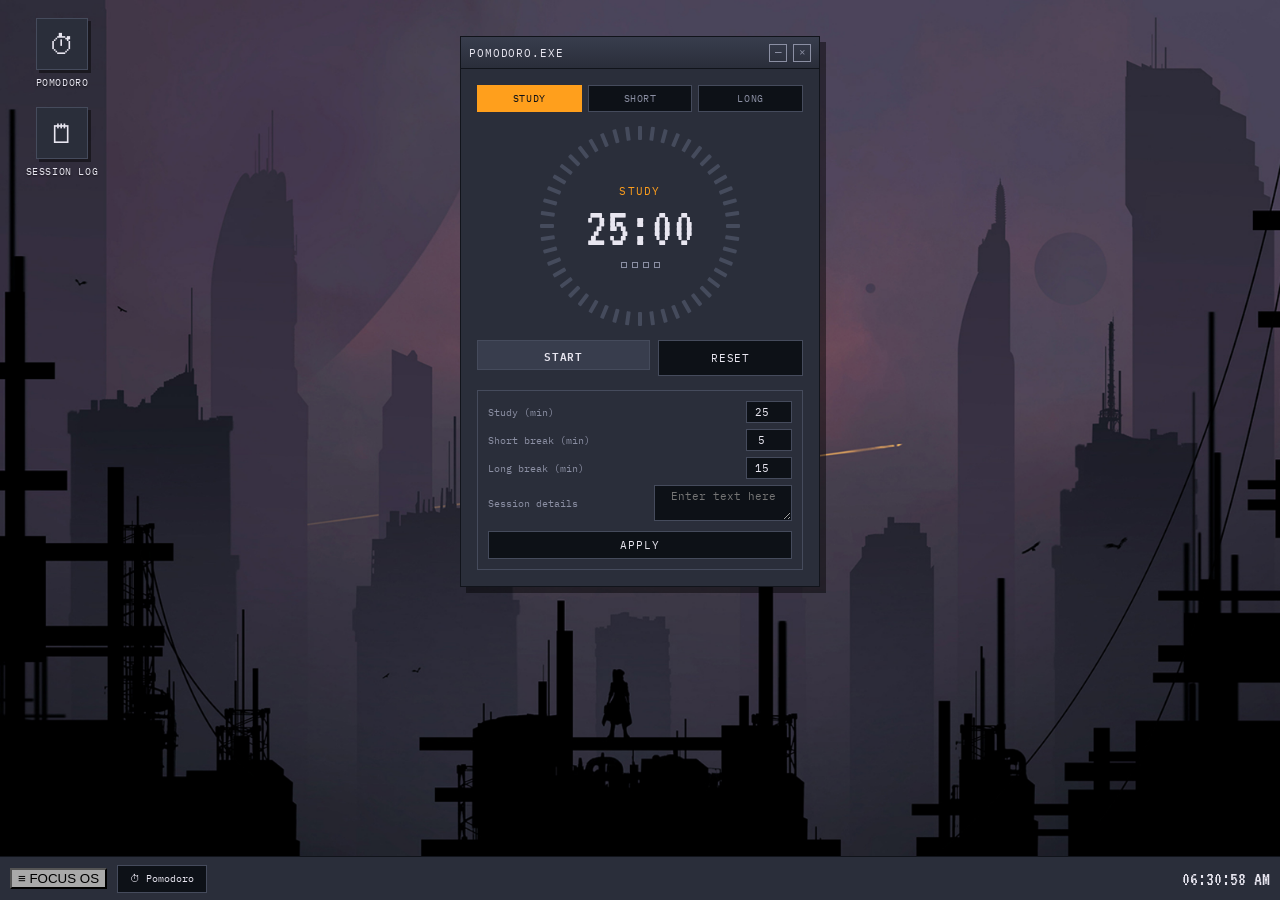
==== index2.html @ 554d59cd "FocusOS basic apps and layout" ====
<!DOCTYPE html>
<head>
  <meta charset="UTF-8">
  <meta name="viewport" content="width=device-width, initial-scale=1.0">
  <title>FocusOS</title>
  <link rel="preconnect" href="https://fonts.googleapis.com">
  <link href="https://fonts.googleapis.com/css2?family=VT323&family=IBM+Plex+Mono:wght@400;500;600&display=swap" rel="stylesheet">
  <link rel="stylesheet" type="text/css" href="style2.css">
</head>
<body>

  <div id="desktop">
    <div class="icons">
      <div class="icon" ondblclick="openWindow('pomodoro')">
        <div class="glyph">⏱</div>
        <div class="label">POMODORO</div>
      </div>
      <div class="icon" ondblclick="openWindow('log')">
        <div class="glyph">🗒</div>
        <div class="label">SESSION LOG</div>
      </div>
    </div>

    <!-- Pomodoro window -->
    <div class="window" id="win-pomodoro" style="left:calc(50% - 180px); top:36px;">
      <div class="titlebar" data-handle>
        <span class="name">POMODORO.EXE</span>
        <div class="winbtns">
          <button class="winbtn" onclick="minimizeWindow('pomodoro')">—</button>
          <button class="winbtn" onclick="closeWindow('pomodoro')">×</button>
        </div>
      </div>
      <div class="content">
        <div class="mode-tabs">
          <button class="mode-tab" data-mode="focus" onclick="switchMode('focus')">STUDY</button>
          <button class="mode-tab" data-mode="short" onclick="switchMode('short')">SHORT</button>
          <button class="mode-tab" data-mode="long" onclick="switchMode('long')">LONG</button>
        </div>

        <div class="ring" id="ring">
          <div class="ring-center">
            <div class="mode-label" id="mode-label">STUDY</div>
            <div class="timer-display" id="timer-display">25:00</div>
            <div class="pips" id="pips"></div>
          </div>
        </div>

        <div class="controls">
          <button class="btn primary" id="start-btn" onclick="toggleTimer()">START</button>
          <button class="btn danger" onclick="resetTimer()">RESET</button>
        </div>

        <div class="settings">
          <div class="row"><span>Study (min)</span><input id="set-focus" type="number" value="25" min="1"></div>
          <div class="row"><span>Short break (min)</span><input id="set-short" type="number" value="5" min="1"></div>
          <div class="row"><span>Long break (min)</span><input id="set-long" type="number" value="15" min="1"></div>
          <div class="row"><span>Session details</span><textarea id="session-details" type="text" placeholder="Enter text here" min="1"></textarea></div>
          <button class="btn apply" onclick="applySettings()">APPLY</button>
        </div>
      </div>
    </div>

    <!-- Session Log window -->
    <div class="window" id="win-log" style="left:calc(50% - 180px + 60px); top:120px; display:none;">
      <div class="titlebar" data-handle>
        <span class="name">SESSION_LOG.TXT</span>
        <div class="winbtns">
          <button class="winbtn" onclick="minimizeWindow('log')">—</button>
          <button class="winbtn" onclick="closeWindow('log')">×</button>
        </div>
      </div>
      <div class="content">
        <div class="log-header">TODAY'S SESSIONS</div>
        <div id="log-list"></div>
      </div>
    </div>
  </div>

  <div id="taskbar">
    <button id="start-btn-main" onclick="toggleStartMenu()">≡ FOCUS OS</button>
    <div id="start-menu">
      <div class="menu-item" onclick="openWindow('pomodoro'); toggleStartMenu()">⏱ Pomodoro</div>
      <div class="menu-item" onclick="openWindow('log'); toggleStartMenu()">🗒 Session Log</div>
    </div>
    <div id="taskbar-items"></div>
    <div id="clock">00:00:00</div>
  </div>

  <script src="script2.js"></script>
</body>
</html>
---- style2.css ----
:root {
    --bg: #0D1117;
    --panel: #2A2E3A;
    --panel-light: #383D4D;
    --text: #E8E6F0;
    --muted: #8B8FA3;
    --track: #454B5C;
    --focus: #FF9F1C;
    --short: #7C5CFF;
    --long: #3DDC97;
    --danger: #FF5470;
}

* {
    box-sizing: border-box;
}

html,
body {
    margin: 0;
    padding: 0;
    width: 100%;
    height: 100%;
    background: var(--bg);
    color: var(--text);
    font-family: 'IBM Plex Mono', monospace;
    overflow: hidden;
    -webkit-font-smoothing: antialiased;
}

#desktop {
    position: relative;
    width: 100%;
    height: calc(100% - 44px);
    overflow: hidden;
    background-image: url(./city.jpg);
    background-size: cover;
    background-position: center;
    /*background:
        repeating-linear-gradient(0deg, rgba(255, 255, 255, 0.025) 0px, rgba(255, 255, 255, 0.025) 1px, transparent 1px, transparent 3px),
        radial-gradient(circle at 20% 10%, rgba(124, 92, 255, 0.08), transparent 40%),
        radial-gradient(circle at 80% 85%, rgba(255, 159, 28, 0.06), transparent 40%),
        var(--bg);*/
}

/* ---------- Desktop icons ---------- */
.icons {
    position: absolute;
    top: 18px;
    left: 18px;
    display: flex;
    flex-direction: column;
    gap: 18px;
}

.icon {
    width: 88px;
    text-align: center;
    cursor: pointer;
    user-select: none;
}

.icon .glyph {
    width: 52px;
    height: 52px;
    margin: 0 auto 6px;
    display: flex;
    align-items: center;
    justify-content: center;
    font-size: 26px;
    background: var(--panel);
    border: 1px solid var(--track);
    box-shadow: 3px 3px 0 rgba(0, 0, 0, 0.45);
}

.icon:hover .glyph {
    border-color: var(--muted);
}

.icon:active .glyph {
    transform: translate(1px, 1px);
    box-shadow: 2px 2px 0 rgba(0, 0, 0, 0.45);
}

.icon .label {
    font-size: 10px;
    letter-spacing: 0.06em;
    color: var(--text);
    text-shadow: 0 1px 2px rgba(0, 0, 0, 0.6);
}

/* ---------- Windows ---------- */
.window {
    position: absolute;
    display: flex;
    flex-direction: column;
    width: 360px;
    background: var(--panel);
    border: 1px solid #11141b;
    box-shadow: 6px 6px 0 rgba(0, 0, 0, 0.45);
}

.titlebar {
    height: 32px;
    flex: none;
    display: flex;
    align-items: center;
    justify-content: space-between;
    padding: 0 8px;
    cursor: move;
    background: linear-gradient(to bottom, var(--panel-light), var(--panel));
    border-bottom: 1px solid #11141b;
}

.titlebar .name {
    font-size: 11px;
    letter-spacing: 0.08em;
    color: var(--text);
}

.winbtns {
    display: flex;
    gap: 6px;
}

.winbtn {
    width: 18px;
    height: 18px;
    border: 1px solid var(--muted);
    background: transparent;
    color: var(--muted);
    font-size: 11px;
    line-height: 1;
    cursor: pointer;
    display: flex;
    align-items: center;
    justify-content: center;
    font-family: inherit;
}

.winbtn:hover {
    border-color: var(--text);
    color: var(--text);
}

.content {
    padding: 16px;
}

/* ---------- Pomodoro app ---------- */
.mode-tabs {
    display: flex;
    gap: 6px;
    margin-bottom: 14px;
}

.mode-tab {
    flex: 1;
    padding: 6px 0;
    font-size: 10px;
    letter-spacing: 0.06em;
    background: var(--bg);
    border: 1px solid var(--track);
    color: var(--muted);
    cursor: pointer;
    font-family: inherit;
}

.mode-tab.active {
    color: #0D1117;
    border-color: transparent;
}

#ring.mode-focus .mode-tab.active {
    background: var(--focus);
}

.mode-tabs .mode-tab[data-mode="focus"].active {
    background: var(--focus);
    color: #0D1117;
}

.mode-tabs .mode-tab[data-mode="short"].active {
    background: var(--short);
    color: #0D1117;
}

.mode-tabs .mode-tab[data-mode="long"].active {
    background: var(--long);
    color: #0D1117;
}

.ring {
    position: relative;
    width: 200px;
    height: 200px;
    margin: 0 auto 14px;
}

.tick {
    position: absolute;
    left: 50%;
    top: 50%;
    width: 4px;
    height: 14px;
    margin-left: -2px;
    margin-top: -100px;
    transform-origin: 50% 100px;
    background: var(--track);
    border-radius: 1px;
}

.ring.mode-focus .tick.lit {
    background: var(--focus);
    box-shadow: 0 0 6px var(--focus);
}

.ring.mode-short .tick.lit {
    background: var(--short);
    box-shadow: 0 0 6px var(--short);
}

.ring.mode-long .tick.lit {
    background: var(--long);
    box-shadow: 0 0 6px var(--long);
}

.ring-center {
    position: absolute;
    inset: 0;
    display: flex;
    flex-direction: column;
    align-items: center;
    justify-content: center;
    gap: 2px;
}

.mode-label {
    font-size: 11px;
    letter-spacing: 0.12em;
    color: var(--muted);
}

.ring.mode-focus .mode-label {
    color: var(--focus);
}

.ring.mode-short .mode-label {
    color: var(--short);
}

.ring.mode-long .mode-label {
    color: var(--long);
}

.timer-display {
    font-family: 'VT323', monospace;
    font-size: 56px;
    line-height: 1;
    color: var(--text);
}

.pips {
    display: flex;
    gap: 5px;
    margin-top: 4px;
}

.pip {
    width: 6px;
    height: 6px;
    border: 1px solid var(--muted);
    background: transparent;
}

.pip.filled {
    background: var(--focus);
    border-color: var(--focus);
}

.controls {
    display: flex;
    gap: 8px;
    margin-bottom: 14px;
}

.btn {
    flex: 1;
    padding: 10px 0;
    font-size: 11px;
    letter-spacing: 0.08em;
    font-family: inherit;
    background: var(--bg);
    border: 1px solid var(--track);
    color: var(--text);
    cursor: pointer;
}

.btn:hover {
    border-color: var(--muted);
}

.btn.primary {
    background: var(--focus);
    color: #0D1117;
    border-color: var(--focus);
    font-weight: 600;
}

.btn.danger:hover {
    border-color: var(--danger);
    color: var(--danger);
}

.settings {
    border: 1px solid var(--track);
    padding: 10px;
    font-size: 10px;
    color: var(--muted);
}

.settings .row {
    display: flex;
    align-items: center;
    justify-content: space-between;
    margin-bottom: 6px;
}

.settings input {
    width: 46px;
    background: var(--bg);
    border: 1px solid var(--track);
    color: var(--text);
    font-family: inherit;
    font-size: 11px;
    padding: 3px 4px;
    text-align: center;
}

.settings textarea {
    width: 46px;
    background: var(--bg);
    border: 1px solid var(--track);
    color: var(--text);
    font-family: inherit;
    font-size: 11px;
    padding: 3px 4px;
    text-align: center;
    margin-left: 1rem;
}

#session-details {
    width: 138px;
    word-break: break-all;
}

.settings .apply {
    width: 100%;
    margin-top: 4px;
    padding: 6px 0;
}

/* ---------- Log app ---------- */
.log-header {
    font-size: 10px;
    letter-spacing: 0.08em;
    color: var(--muted);
    margin-bottom: 10px;
}

#log-list {
    display: flex;
    flex-direction: column;
    gap: 6px;
    max-height: 220px;
    overflow-y: auto;
}

.log-row {
    display: flex;
    justify-content: space-between;
    font-size: 11px;
    border-bottom: 1px solid var(--track);
    padding-bottom: 5px;
}

.log-type.lt-focus {
    color: var(--focus);
}

.log-type.lt-break {
    color: var(--short);
}

.log-time {
    color: var(--muted);
}

.log-empty {
    font-size: 11px;
    color: var(--muted);
}

/* ---------- Taskbar ---------- */
#taskbar {
    height: 44px;
    flex: none;
    display: flex;
    align-items: center;
    gap: 10px;
    padding: 0 10px;
    background: var(--panel);
    border-top: 1px solid #11141b;
}

#start-btn {
    height: 30px;
    padding: 0 14px;
    background: var(--panel-light);
    border: 1px solid var(--track);
    color: var(--text);
    font-family: inherit;
    font-size: 11px;
    letter-spacing: 0.06em;
    cursor: pointer;
}

#start-btn:hover {
    border-color: var(--muted);
}

#taskbar-items {
    display: flex;
    gap: 6px;
    flex: 1;
}

.taskpill {
    height: 28px;
    padding: 0 12px;
    background: var(--bg);
    border: 1px solid var(--track);
    color: var(--text);
    font-family: inherit;
    font-size: 10px;
    cursor: pointer;
}

.taskpill:hover {
    border-color: var(--muted);
}

#clock {
    font-family: 'VT323', monospace;
    font-size: 20px;
    color: var(--text);
    min-width: 90px;
    text-align: right;
}

#start-menu {
    position: absolute;
    bottom: 50px;
    left: 8px;
    width: 170px;
    background: var(--panel);
    border: 1px solid var(--track);
    box-shadow: 5px 5px 0 rgba(0, 0, 0, 0.45);
    display: none;
    flex-direction: column;
}

#start-menu.open {
    display: flex;
}

.menu-item {
    padding: 10px 12px;
    font-size: 11px;
    letter-spacing: 0.04em;
    cursor: pointer;
    color: var(--text);
    border-bottom: 1px solid var(--track);
}

.menu-item:last-child {
    border-bottom: none;
}

.menu-item:hover {
    background: var(--panel-light);
}

#start-btn-main {
    background-color: darkgrey;
}
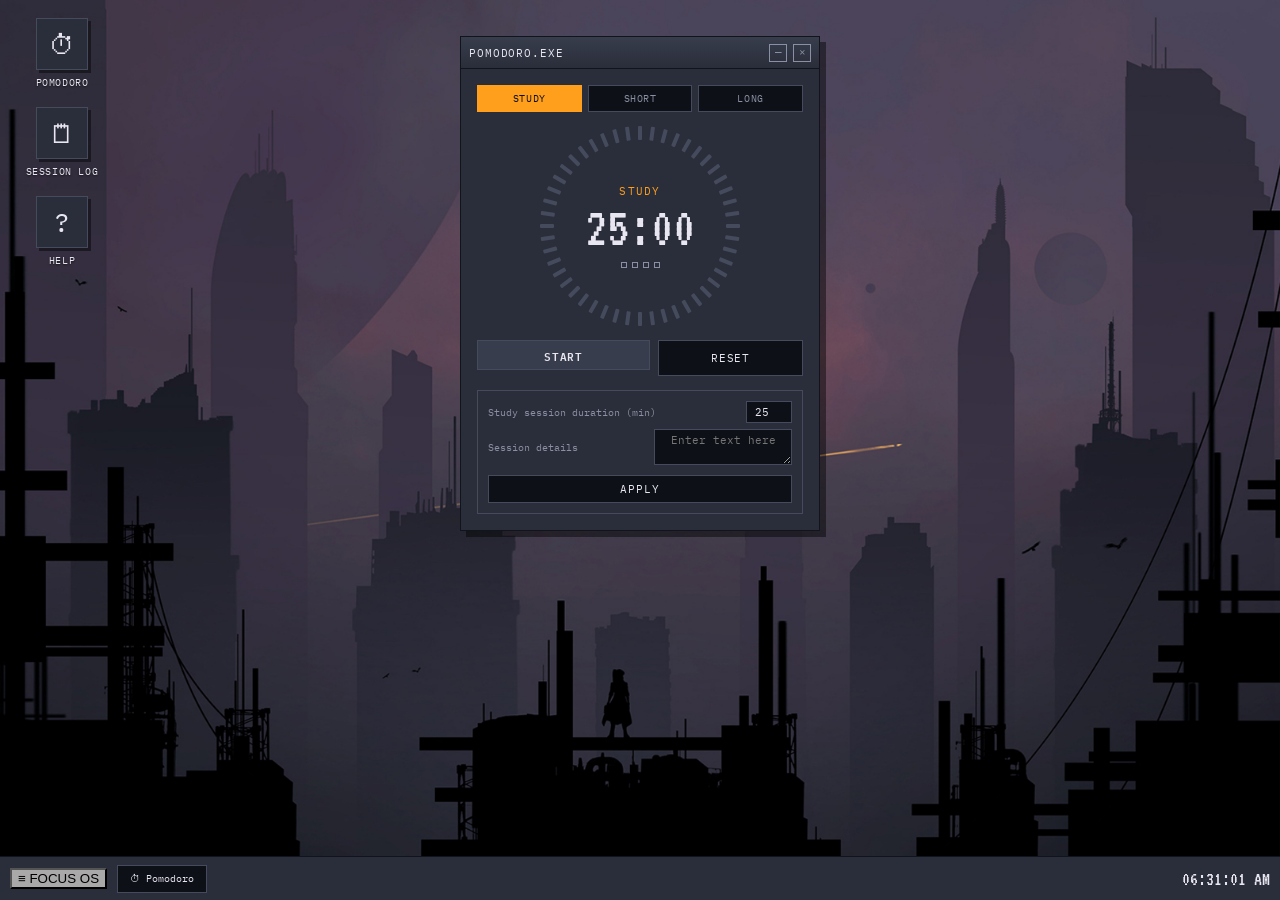
==== commit fb431b4e: "Basic functionality and help app" ====
--- a/index2.html
+++ b/index2.html
@@ -18,6 +18,10 @@
       <div class="icon" ondblclick="openWindow('log')">
         <div class="glyph">🗒</div>
         <div class="label">SESSION LOG</div>
+      </div>
+      <div class="icon" ondblclick="openWindow('help')">
+        <div class="glyph">?</div>
+        <div class="label">HELP</div>
       </div>
     </div>
 
@@ -51,9 +55,9 @@
         </div>
 
         <div class="settings">
-          <div class="row"><span>Study (min)</span><input id="set-focus" type="number" value="25" min="1"></div>
-          <div class="row"><span>Short break (min)</span><input id="set-short" type="number" value="5" min="1"></div>
-          <div class="row"><span>Long break (min)</span><input id="set-long" type="number" value="15" min="1"></div>
+          <div class="row" id="study"><span>Study session duration (min)</span><input id="set-focus" type="number" value="25" min="1"></div>
+          <div class="row" id="short"><span>Short break duration (min)</span><input id="set-short" type="number" value="5" min="1"></div>
+          <div class="row" id="long"><span>Long break duration (min)</span><input id="set-long" type="number" value="15" min="1"></div>
           <div class="row"><span>Session details</span><textarea id="session-details" type="text" placeholder="Enter text here" min="1"></textarea></div>
           <button class="btn apply" onclick="applySettings()">APPLY</button>
         </div>
@@ -74,6 +78,38 @@
         <div id="log-list"></div>
       </div>
     </div>
+
+    <div class="window" id="win-help" style="left:calc(50% - 180px + 60px); top:120px; display:none;">
+      <div class="titlebar" data-handle>
+        <span class="name">HELP_CENTER.TXT</span>
+        <div class="winbtns">
+          <button class="winbtn" onclick="minimizeWindow('help')">—</button>
+          <button class="winbtn" onclick="closeWindow('help')">×</button>
+        </div>
+      </div>
+      <div class="content">
+        <div class="log-header" style="font-size: 12.5px;">Frequently Asked Questions (FAQ)</div>
+        <div class="log-header">
+          <b>-What is Pomodoro?</b>
+          <br>
+          <p>The pomodoro technique is a popular time management method that enhances productivity and prevents burnout by separating work into timed intervals with short breaks in between.</p>
+          <p>It was invented in the late 1980s by a procrastination-prone Italian university student named Francesco Cirillo.</p>
+          <p>Fun fact: The technique's name can be attributed to Cirillo's tomato-shaped kitchen timer, with Pomodoro being the Italian word for tomato.</p>
+        </div>
+        <div class="log-header">
+          <b>-How can I use the Pomodoro technique?</b>
+          <br>
+          <p style="margin-bottom: 0rem;">The structure of the Pomodoro technique is as follows:</p>
+          <ol>
+            <li>Choose a simple task or part of a larger one to focus on.</li>
+            <li><b>Study Session</b> (25 minutes)</li>
+            <li><b>Short Break</b> (5 minutes)</li>
+            <li>Repeat previous two steps three more times</li>
+            <li>After completing four "Pomodoros" (Study Sessions), take a <b>Long Break</b> (15 minutes)</li>
+          </ol>
+        </div>
+      </div>
+    </div>
   </div>
 
   <div id="taskbar">
--- a/style2.css
+++ b/style2.css
@@ -378,7 +378,7 @@
 
 .log-row {
     display: flex;
-    justify-content: space-between;
+    justify-content: space-evenly;
     font-size: 11px;
     border-bottom: 1px solid var(--track);
     padding-bottom: 5px;
@@ -493,4 +493,8 @@
 
 #start-btn-main {
     background-color: darkgrey;
+}
+
+li {
+    margin: 0rem;
 }
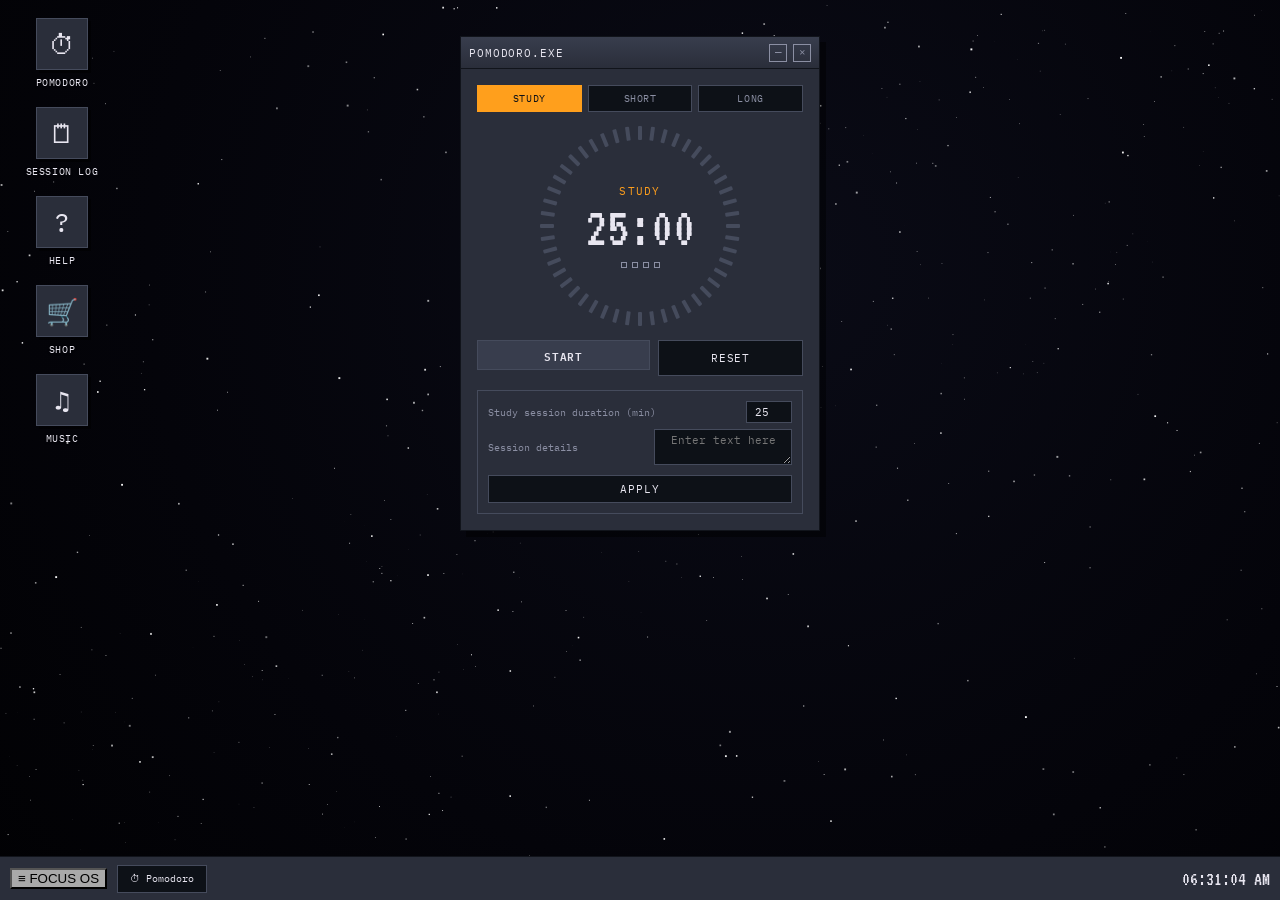
==== commit 70d3d100: "Dynamic space background" ====
--- a/index2.html
+++ b/index2.html
@@ -1,4 +1,5 @@
 <!DOCTYPE html>
+<html lang="en">
 <head>
   <meta charset="UTF-8">
   <meta name="viewport" content="width=device-width, initial-scale=1.0">
@@ -6,8 +7,28 @@
   <link rel="preconnect" href="https://fonts.googleapis.com">
   <link href="https://fonts.googleapis.com/css2?family=VT323&family=IBM+Plex+Mono:wght@400;500;600&display=swap" rel="stylesheet">
   <link rel="stylesheet" type="text/css" href="style2.css">
+
+  <style>
+    /* NUCLEAR OVERRIDE: Forces all container layers to become transparent glass */
+    html, body, #desktop {
+      background: transparent !important;
+      background-image: none !important;
+    }
+
+    #space-bg {
+      position: fixed;
+      top: 0;
+      left: 0;
+      width: 100vw;
+      height: 100vh;
+      z-index: -100;
+      pointer-events: none; 
+    }
+  </style>
 </head>
 <body>
+
+  <canvas id="space-bg"></canvas>
 
   <div id="desktop">
     <div class="icons">
@@ -23,9 +44,16 @@
         <div class="glyph">?</div>
         <div class="label">HELP</div>
       </div>
-    </div>
-
-    <!-- Pomodoro window -->
+      <div class="icon" ondblclick="openWindow('help')">
+        <div class="glyph">🛒</div>
+        <div class="label">SHOP</div>
+      </div>
+      <div class="icon" ondblclick="openWindow('music')">
+        <div class="glyph">♫</div>
+        <div class="label">MUSIC</div>
+      </div>
+    </div>
+
     <div class="window" id="win-pomodoro" style="left:calc(50% - 180px); top:36px;">
       <div class="titlebar" data-handle>
         <span class="name">POMODORO.EXE</span>
@@ -64,7 +92,6 @@
       </div>
     </div>
 
-    <!-- Session Log window -->
     <div class="window" id="win-log" style="left:calc(50% - 180px + 60px); top:120px; display:none;">
       <div class="titlebar" data-handle>
         <span class="name">SESSION_LOG.TXT</span>
@@ -110,6 +137,20 @@
         </div>
       </div>
     </div>
+
+    <div class="window" id="win-music" style="left:calc(50% - 180px + 60px); top:120px; display:none;">
+      <div class="titlebar" data-handle>
+        <span class="name">MUSIC</span>
+        <div class="winbtns">
+          <button class="winbtn" onclick="minimizeWindow('log')">—</button>
+          <button class="winbtn" onclick="closeWindow('log')">×</button>
+        </div>
+      </div>
+      <div class="content">
+        <div class="log-header">TODAY'S SESSIONS</div>
+        <div id="log-list"></div>
+      </div>
+    </div>
   </div>
 
   <div id="taskbar">
@@ -123,5 +164,134 @@
   </div>
 
   <script src="script2.js"></script>
+
+  <script>
+    (() => {
+        const canvas = document.getElementById('space-bg');
+        const ctx = canvas.getContext('2d');
+        let stars = [];
+        const shootingStars = [];
+
+        function resize() {
+            canvas.width = window.innerWidth;
+            canvas.height = window.innerHeight;
+            initStars();
+        }
+
+        function initStars() {
+            stars = [];
+            const baseStarCount = Math.floor((canvas.width * canvas.height) / 3500);
+
+            // 1. High-Luminosity Ambient Stars 
+            for (let i = 0; i < baseStarCount; i++) {
+                stars.push({
+                    x: Math.random() * canvas.width,
+                    y: Math.random() * canvas.height,
+                    size: (Math.random() * 1.35) + 0.6, // Fattened sub-pixels
+                    alpha: (Math.random() * 0.5) + 0.5, // Brightness floor sits at 50%
+                    alphaChange: (Math.random() * 0.018) - 0.009
+                });
+            }
+
+            // 2. Galaxy Cluster (Bumped presence, kept small)
+            const clusterCount = Math.floor(baseStarCount * 0.95);
+            for (let i = 0; i < clusterCount; i++) {
+                const startX = Math.random() * canvas.width;
+                const startY = (canvas.height - (startX * (canvas.height / canvas.width))) + ((Math.random() - 0.5) * (canvas.height * 0.45));
+                stars.push({
+                    x: startX, y: startY,
+                    size: (Math.random() * 0.85) + 0.2, 
+                    alpha: (Math.random() * 0.45) + 0.35, // Floor raised to 35%
+                    alphaChange: (Math.random() * 0.012) - 0.006
+                });
+            }
+        }
+
+        class ShootingStar {
+            constructor() { this.reset(); }
+            reset() {
+                if (Math.random() > 0.5) {
+                    this.x = Math.random() * canvas.width;
+                    this.y = -10;
+                } else {
+                    this.x = canvas.width + 10;
+                    this.y = Math.random() * (canvas.height * 0.5);
+                }
+                this.len = (Math.random() * 60) + 45;
+                this.speed = (Math.random() * 4.5) + 7; // Maintained the majestic slow drift
+                this.size = (Math.random() * 1.3) + 0.9;
+                this.angle = Math.PI / 3.8; 
+                this.opacity = 0;
+                this.fadeIn = true;
+                this.delay = (Math.random() * 400) + 150; 
+            }
+
+            update() {
+                if (this.delay > 0) { this.delay--; return; }
+                this.x -= Math.cos(this.angle) * this.speed;
+                this.y += Math.sin(this.angle) * this.speed;
+                
+                if (this.fadeIn) {
+                    this.opacity += 0.06; 
+                    if (this.opacity >= 1) { this.opacity = 1; this.fadeIn = false; }
+                } else { 
+                    this.opacity -= 0.018; 
+                }
+
+                if (this.x < -this.len || this.y > canvas.height + this.len || this.opacity <= 0) {
+                    this.reset();
+                }
+            }
+
+            draw() {
+                if (this.delay > 0 || this.opacity <= 0) return;
+                const tailX = this.x + (Math.cos(this.angle) * this.len);
+                const tailY = this.y - (Math.sin(this.angle) * this.len);
+                ctx.save();
+                const gradient = ctx.createLinearGradient(this.x, this.y, tailX, tailY);
+                gradient.addColorStop(0, `rgba(255, 255, 255, ${this.opacity})`);
+                gradient.addColorStop(0.15, `rgba(255, 228, 195, ${this.opacity * 0.85})`); // Hotter core
+                gradient.addColorStop(1, `rgba(255, 255, 255, 0)`);
+                ctx.lineWidth = this.size;
+                ctx.lineCap = "round";
+                ctx.strokeStyle = gradient;
+                ctx.beginPath();
+                ctx.moveTo(this.x, this.y);
+                ctx.lineTo(tailX, tailY);
+                ctx.stroke();
+                ctx.restore();
+            }
+        }
+
+        window.addEventListener('resize', resize);
+        shootingStars.push(new ShootingStar(), new ShootingStar());
+
+        function animate() {
+            const bgGrad = ctx.createRadialGradient(
+                canvas.width * 0.6, canvas.height * 0.3, 10,
+                canvas.width * 0.6, canvas.height * 0.3, canvas.width * 0.8
+            );
+            bgGrad.addColorStop(0, '#0a0b16');   
+            bgGrad.addColorStop(0.6, '#04040a'); 
+            bgGrad.addColorStop(1, '#010103');   
+            ctx.fillStyle = bgGrad;
+            ctx.fillRect(0, 0, canvas.width, canvas.height);
+
+            stars.forEach(s => {
+                s.alpha += s.alphaChange;
+                // Hard clamp: Stars cannot drop below 40% opacity
+                if (s.alpha <= 0.4 || s.alpha >= 1) s.alphaChange *= -1; 
+                ctx.fillStyle = `rgba(255, 255, 255, ${s.alpha})`;
+                ctx.fillRect(s.x, s.y, s.size, s.size);
+            });
+
+            shootingStars.forEach(ss => { ss.update(); ss.draw(); });
+            requestAnimationFrame(animate);
+        }
+
+        resize();
+        animate();
+    })();
+  </script>
 </body>
-</html>
+</html>
--- a/style2.css
+++ b/style2.css
@@ -21,7 +21,6 @@
     padding: 0;
     width: 100%;
     height: 100%;
-    background: var(--bg);
     color: var(--text);
     font-family: 'IBM Plex Mono', monospace;
     overflow: hidden;
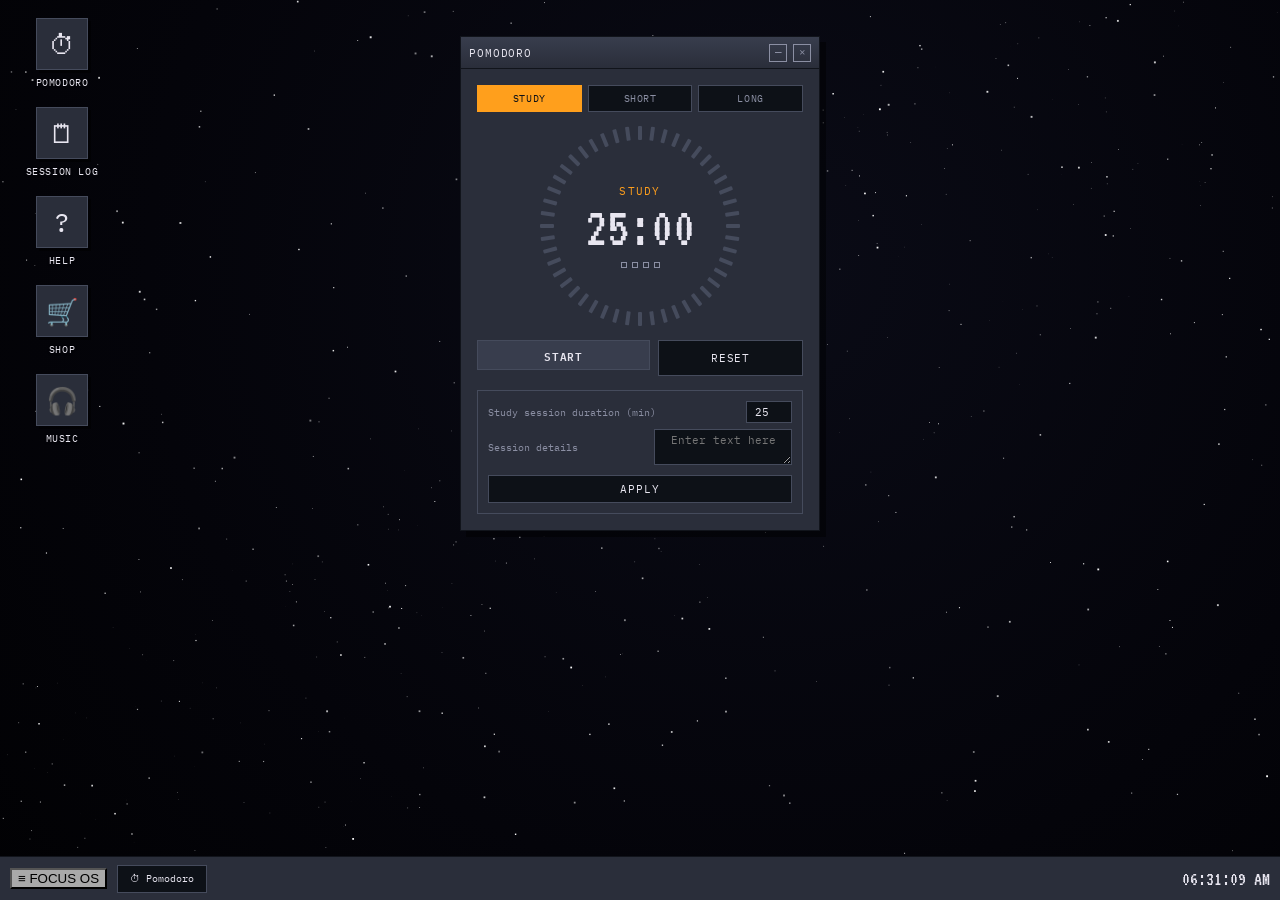
==== commit c1e7fc60: "Music player with vinyl animation" ====
--- a/index2.html
+++ b/index2.html
@@ -49,14 +49,14 @@
         <div class="label">SHOP</div>
       </div>
       <div class="icon" ondblclick="openWindow('music')">
-        <div class="glyph">♫</div>
+        <div class="glyph">🎧</div>
         <div class="label">MUSIC</div>
       </div>
     </div>
 
     <div class="window" id="win-pomodoro" style="left:calc(50% - 180px); top:36px;">
       <div class="titlebar" data-handle>
-        <span class="name">POMODORO.EXE</span>
+        <span class="name">POMODORO</span>
         <div class="winbtns">
           <button class="winbtn" onclick="minimizeWindow('pomodoro')">—</button>
           <button class="winbtn" onclick="closeWindow('pomodoro')">×</button>
@@ -142,13 +142,24 @@
       <div class="titlebar" data-handle>
         <span class="name">MUSIC</span>
         <div class="winbtns">
-          <button class="winbtn" onclick="minimizeWindow('log')">—</button>
-          <button class="winbtn" onclick="closeWindow('log')">×</button>
+          <button class="winbtn" onclick="minimizeWindow('music')">—</button>
+          <button class="winbtn" onclick="closeWindow('music')">×</button>
         </div>
       </div>
       <div class="content">
         <div class="log-header">TODAY'S SESSIONS</div>
-        <div id="log-list"></div>
+        <div id="music-panel">
+          <div id="vinyl-player">
+            <img id="vinyl" src="record.png">
+          </div>
+          <div id="player">
+            <div id="song-name">Song Name</div>
+            <div id="artist-name" class="log-header">Artist Name</div>
+            <button class="music-controls">⏮</button>
+            <button class="music-controls">⏸</button>
+            <button class="music-controls">⏭</button>
+          </div>
+        </div>
       </div>
     </div>
   </div>
@@ -158,6 +169,9 @@
     <div id="start-menu">
       <div class="menu-item" onclick="openWindow('pomodoro'); toggleStartMenu()">⏱ Pomodoro</div>
       <div class="menu-item" onclick="openWindow('log'); toggleStartMenu()">🗒 Session Log</div>
+      <div class="menu-item" onclick="openWindow('help'); toggleStartMenu()">? Help</div>
+      <div class="menu-item" onclick="openWindow('shop'); toggleStartMenu()">🛒 Shop</div>
+      <div class="menu-item" onclick="openWindow('music'); toggleStartMenu()">🎧 Music</div>
     </div>
     <div id="taskbar-items"></div>
     <div id="clock">00:00:00</div>
--- a/style2.css
+++ b/style2.css
@@ -496,4 +496,52 @@
 
 li {
     margin: 0rem;
+}
+
+#music-panel {
+    display: flex; 
+    flex-direction: row;
+    gap: 2.25rem;
+}
+
+#vinyl-player {
+    display: flex;
+    flex-direction: row;
+    background-color: grey;
+    height: 100%;
+    width: 50%;
+    padding: 0.25rem;
+}
+
+#vinyl {
+    animation: spin 5s linear infinite;
+    animation-play-state: paused;
+    transition: transform 0.5s ease;
+    width: 100%;
+    filter: drop-shadow(5px 3px 5px rgba(0,0,0,0.25));
+}
+
+#player {
+    flex-direction: column; 
+    justify-items: center;
+    margin-top: 1.5rem;
+}
+
+#song-name {
+}
+
+#artist-name {
+}
+
+.music-controls {
+    background: transparent;
+}
+
+@keyframes spin {
+  from {
+    transform: rotate(0deg);
+  }
+  to {
+    transform: rotate(360deg);
+  }
 }
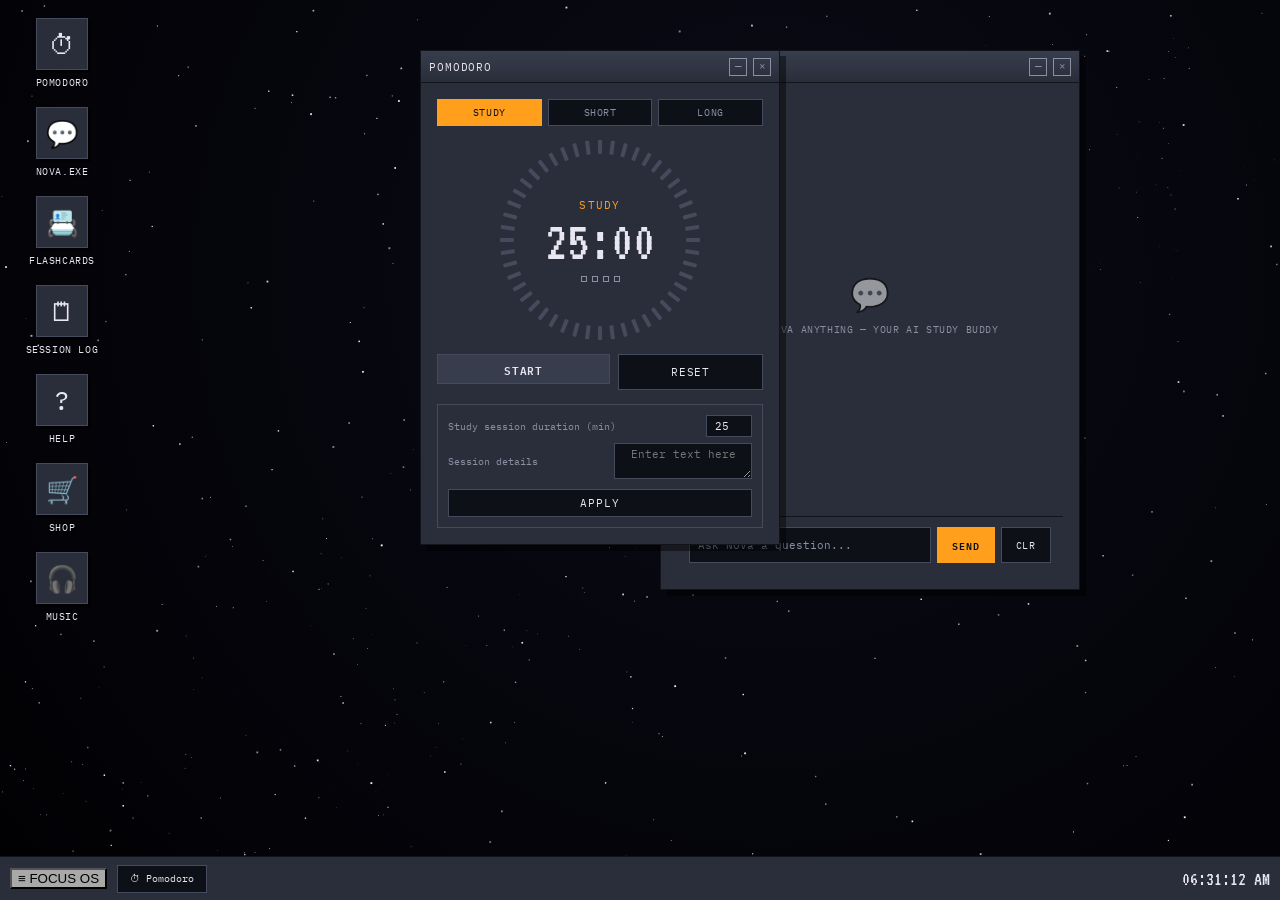
==== commit 9c6fa5e3: "Update title and add new icons in index2.html" ====
--- a/index2.html
+++ b/index2.html
@@ -3,7 +3,7 @@
 <head>
   <meta charset="UTF-8">
   <meta name="viewport" content="width=device-width, initial-scale=1.0">
-  <title>FocusOS</title>
+  <title>FocusOS — Master Environment</title>
   <link rel="preconnect" href="https://fonts.googleapis.com">
   <link href="https://fonts.googleapis.com/css2?family=VT323&family=IBM+Plex+Mono:wght@400;500;600&display=swap" rel="stylesheet">
   <link rel="stylesheet" type="text/css" href="style2.css">
@@ -13,17 +13,134 @@
     html, body, #desktop {
       background: transparent !important;
       background-image: none !important;
+      font-family: 'IBM Plex Mono', monospace;
     }
 
     #space-bg {
       position: fixed;
-      top: 0;
-      left: 0;
-      width: 100vw;
-      height: 100vh;
+      top: 0; left: 0;
+      width: 100vw; height: 100vh;
       z-index: -100;
       pointer-events: none; 
     }
+
+    /* ==========================================
+       SHARED APP PALETTE (NOVA & FLASHCARDS)
+    ========================================== */
+    #win-nova, #win-flashcards {
+      --bg: #0D1117;
+      --panel: #2A2E3A;
+      --panel-light: #383D4D;
+      --text: #E8E6F0;
+      --muted: #8B8FA3;
+      --track: #454B5C;
+      --focus: #FF9F1C;
+      --short: #7C5CFF;
+      --long: #3DDC97;
+      --danger: #FF5470;
+    }
+
+    /* ==========================================
+       NOVA.EXE SPECIFIC STYLES
+    ========================================== */
+    #win-nova {
+      width: 420px; height: 540px;
+      background: var(--panel);
+      border: 1px solid #11141b;
+      box-shadow: 6px 6px 0 rgba(0,0,0,0.45);
+      display: flex; flex-direction: column;
+    }
+    #win-nova .titlebar {
+      background: linear-gradient(to bottom, var(--panel-light), var(--panel));
+      border-bottom: 1px solid #11141b;
+    }
+    #win-nova .content {
+      flex: 1; display: flex; flex-direction: column; overflow: hidden;
+    }
+    #win-nova .messages {
+      flex: 1; overflow-y: auto; padding: 12px; display: flex; flex-direction: column; gap: 10px;
+    }
+    #win-nova .messages::-webkit-scrollbar { width: 6px; }
+    #win-nova .messages::-webkit-scrollbar-track { background: var(--bg); }
+    #win-nova .messages::-webkit-scrollbar-thumb { background: var(--track); }
+    #win-nova .msg {
+      max-width: 85%; padding: 8px 10px; font-size: 11px; line-height: 1.6; border: 1px solid var(--track); word-wrap: break-word;
+    }
+    #win-nova .msg-user { align-self: flex-end; background: var(--bg); }
+    #win-nova .msg-nova { align-self: flex-start; background: var(--panel-light); }
+    #win-nova .msg-label { font-size: 9px; letter-spacing: 0.08em; text-transform: uppercase; color: var(--muted); margin-bottom: 4px; }
+    #win-nova .msg-user .msg-label { color: var(--focus); }
+    #win-nova .msg-nova .msg-label { color: var(--short); }
+    #win-nova .msg-body { color: var(--text); white-space: pre-wrap; }
+    #win-nova .typing-indicator { align-self: flex-start; font-size: 10px; color: var(--muted); letter-spacing: 0.06em; padding: 6px 12px; display: none; }
+    #win-nova .typing-indicator.visible { display: block; }
+    #win-nova .empty-state { flex: 1; display: flex; align-items: center; justify-content: center; flex-direction: column; gap: 8px; color: var(--muted); }
+    #win-nova .empty-state .glyph { font-size: 32px; opacity: 0.5; }
+    #win-nova .empty-state .hint { font-size: 10px; letter-spacing: 0.06em; }
+    #win-nova .input-bar { flex: none; display: flex; gap: 6px; padding: 10px 12px; border-top: 1px solid #11141b; background: var(--panel); }
+    #win-nova .input-bar input { flex: 1; background: var(--bg); border: 1px solid var(--track); color: var(--text); font-family: inherit; font-size: 11px; padding: 8px; outline: none; }
+    #win-nova .input-bar input:focus { border-color: var(--muted); }
+    #win-nova .input-bar input::placeholder { color: var(--muted); }
+    #win-nova .input-bar .btn { padding: 8px 14px; font-size: 10px; letter-spacing: 0.08em; font-family: inherit; background: var(--bg); border: 1px solid var(--track); color: var(--text); cursor: pointer; flex: none; }
+    #win-nova .input-bar .btn.primary { background: var(--focus); color: #0D1117; border-color: var(--focus); font-weight: 600; }
+    #win-nova .input-bar .btn.danger:hover { border-color: var(--danger); color: var(--danger); }
+    #win-nova .chat-error { font-size: 10px; color: var(--danger); padding: 0 12px 6px; min-height: 0; letter-spacing: 0.04em; }
+
+    /* ==========================================
+       FLASHCARDS.EXE SPECIFIC STYLES
+    ========================================== */
+    #win-flashcards {
+      width: 400px;
+      background: var(--panel);
+      border: 1px solid #11141b;
+      box-shadow: 6px 6px 0 rgba(0,0,0,0.45);
+      display: flex; flex-direction: column;
+    }
+    #win-flashcards .titlebar {
+      background: linear-gradient(to bottom, var(--panel-light), var(--panel));
+      border-bottom: 1px solid #11141b;
+    }
+    #win-flashcards .content { padding: 16px; }
+    .fc-input-area { margin-bottom: 12px; }
+    .fc-input-area textarea {
+      width: 100%; height: 80px; background: var(--bg); border: 1px solid var(--track);
+      color: var(--text); font-family: inherit; font-size: 11px; padding: 8px; resize: vertical; outline: none;
+    }
+    .fc-input-area textarea:focus { border-color: var(--muted); }
+    .fc-input-area textarea::placeholder { color: var(--muted); }
+    #win-flashcards .btn { padding: 8px 0; font-size: 11px; letter-spacing: 0.08em; font-family: inherit; background: var(--bg); border: 1px solid var(--track); color: var(--text); cursor: pointer; width: 100%; }
+    #win-flashcards .btn:hover { border-color: var(--muted); }
+    #win-flashcards .btn.primary { background: var(--focus); color: #0D1117; border-color: var(--focus); font-weight: 600; }
+    #win-flashcards .btn.primary:hover { opacity: 0.9; }
+    #win-flashcards .btn.primary:disabled { opacity: 0.4; cursor: not-allowed; }
+    .fc-error { font-size: 10px; color: var(--danger); margin-top: 6px; min-height: 16px; letter-spacing: 0.04em; }
+    .fc-loading { font-size: 10px; color: var(--muted); letter-spacing: 0.06em; text-align: center; padding: 8px 0; display: none; }
+    .fc-loading.visible { display: block; }
+    .fc-deck { display: none; flex-direction: column; align-items: center; margin-top: 14px; border-top: 1px solid var(--track); padding-top: 14px; }
+    .fc-deck.visible { display: flex; }
+    .fc-card-wrapper { perspective: 800px; width: 100%; height: 200px; cursor: pointer; }
+    .fc-card { width: 100%; height: 100%; position: relative; transform-style: preserve-3d; transition: transform 0.5s ease; }
+    .fc-card.flipped { transform: rotateY(180deg); }
+    .fc-face { position: absolute; width: 100%; height: 100%; backface-visibility: hidden; display: flex; flex-direction: column; justify-content: center; align-items: center; padding: 20px; border: 1px solid var(--track); }
+    .fc-front { background: var(--bg); }
+    .fc-back { background: var(--panel-light); transform: rotateY(180deg); }
+    .fc-meta { position: absolute; top: 10px; left: 12px; right: 12px; display: flex; justify-content: space-between; align-items: center; }
+    .fc-subject { font-size: 9px; padding: 2px 8px; background: var(--panel); color: var(--muted); letter-spacing: 0.06em; text-transform: uppercase; }
+    .fc-diff { font-size: 9px; padding: 2px 8px; font-weight: 600; letter-spacing: 0.06em; text-transform: uppercase; }
+    .fc-diff-easy   { background: rgba(61,220,151,0.15); color: var(--long); }
+    .fc-diff-medium { background: rgba(255,159,28,0.15); color: var(--focus); }
+    .fc-diff-hard   { background: rgba(255,84,112,0.15); color: var(--danger); }
+    .fc-text { font-size: 13px; line-height: 1.6; text-align: center; color: var(--text); padding: 0 4px; }
+    .fc-hint { position: absolute; bottom: 10px; font-size: 9px; color: var(--muted); letter-spacing: 0.08em; }
+    .fc-glow-easy   { box-shadow: 0 0 12px rgba(61,220,151,0.15); }
+    .fc-glow-medium { box-shadow: 0 0 12px rgba(255,159,28,0.15); }
+    .fc-glow-hard   { box-shadow: 0 0 12px rgba(255,84,112,0.15); }
+    .fc-nav { display: flex; align-items: center; justify-content: space-between; width: 100%; margin-top: 10px; gap: 8px; }
+    .fc-nav .btn { width: auto !important; padding: 6px 14px !important; font-size: 10px !important; }
+    .fc-counter { font-family: 'VT323', monospace; font-size: 20px; color: var(--muted); letter-spacing: 2px; }
+    .fc-dots { display: flex; gap: 5px; margin-top: 10px; justify-content: center; flex-wrap: wrap; }
+    .fc-dot { width: 6px; height: 6px; border: 1px solid var(--muted); background: transparent; cursor: pointer; }
+    .fc-dot.active { background: var(--focus); border-color: var(--focus); }
   </style>
 </head>
 <body>
@@ -36,6 +153,14 @@
         <div class="glyph">⏱</div>
         <div class="label">POMODORO</div>
       </div>
+      <div class="icon" ondblclick="openWindow('nova')">
+        <div class="glyph">💬</div>
+        <div class="label">NOVA.EXE</div>
+      </div>
+      <div class="icon" ondblclick="openWindow('flashcards')">
+        <div class="glyph">📇</div>
+        <div class="label">FLASHCARDS</div>
+      </div>
       <div class="icon" ondblclick="openWindow('log')">
         <div class="glyph">🗒</div>
         <div class="label">SESSION LOG</div>
@@ -44,7 +169,7 @@
         <div class="glyph">?</div>
         <div class="label">HELP</div>
       </div>
-      <div class="icon" ondblclick="openWindow('help')">
+      <div class="icon" ondblclick="openWindow('shop')">
         <div class="glyph">🛒</div>
         <div class="label">SHOP</div>
       </div>
@@ -54,7 +179,7 @@
       </div>
     </div>
 
-    <div class="window" id="win-pomodoro" style="left:calc(50% - 180px); top:36px;">
+    <div class="window" id="win-pomodoro" style="left:calc(50% - 220px); top:50px;">
       <div class="titlebar" data-handle>
         <span class="name">POMODORO</span>
         <div class="winbtns">
@@ -68,7 +193,6 @@
           <button class="mode-tab" data-mode="short" onclick="switchMode('short')">SHORT</button>
           <button class="mode-tab" data-mode="long" onclick="switchMode('long')">LONG</button>
         </div>
-
         <div class="ring" id="ring">
           <div class="ring-center">
             <div class="mode-label" id="mode-label">STUDY</div>
@@ -76,23 +200,89 @@
             <div class="pips" id="pips"></div>
           </div>
         </div>
-
         <div class="controls">
           <button class="btn primary" id="start-btn" onclick="toggleTimer()">START</button>
           <button class="btn danger" onclick="resetTimer()">RESET</button>
         </div>
-
         <div class="settings">
           <div class="row" id="study"><span>Study session duration (min)</span><input id="set-focus" type="number" value="25" min="1"></div>
           <div class="row" id="short"><span>Short break duration (min)</span><input id="set-short" type="number" value="5" min="1"></div>
           <div class="row" id="long"><span>Long break duration (min)</span><input id="set-long" type="number" value="15" min="1"></div>
-          <div class="row"><span>Session details</span><textarea id="session-details" type="text" placeholder="Enter text here" min="1"></textarea></div>
+          <div class="row"><span>Session details</span><textarea id="session-details" placeholder="Enter text here"></textarea></div>
           <button class="btn apply" onclick="applySettings()">APPLY</button>
         </div>
       </div>
     </div>
 
-    <div class="window" id="win-log" style="left:calc(50% - 180px + 60px); top:120px; display:none;">
+    <div class="window" id="win-nova" style="left:calc(50% + 20px); top:50px;">
+      <div class="titlebar" data-handle>
+        <span class="name">NOVA.EXE</span>
+        <div class="winbtns">
+          <button class="winbtn" onclick="minimizeWindow('nova')">—</button>
+          <button class="winbtn" onclick="closeWindow('nova')">×</button>
+        </div>
+      </div>
+      <div class="content">
+        <div class="messages" id="messages">
+          <div class="empty-state" id="emptyState">
+            <div class="glyph">💬</div>
+            <div class="hint">ASK NOVA ANYTHING — YOUR AI STUDY BUDDY</div>
+          </div>
+        </div>
+        <div class="typing-indicator" id="typing">NOVA IS THINKING ...</div>
+        <div class="chat-error" id="chatError"></div>
+        <div class="input-bar">
+          <input type="text" id="chatInput" placeholder="Ask Nova a question..." autocomplete="off">
+          <button class="btn primary" id="sendBtn">SEND</button>
+          <button class="btn danger" id="clearBtn" title="Clear conversation">CLR</button>
+        </div>
+      </div>
+    </div>
+
+    <div class="window" id="win-flashcards" style="left:calc(50% - 200px); top:150px; display:none;">
+      <div class="titlebar" data-handle>
+        <span class="name">FLASHCARDS.EXE</span>
+        <div class="winbtns">
+          <button class="winbtn" onclick="minimizeWindow('flashcards')">—</button>
+          <button class="winbtn" onclick="closeWindow('flashcards')">×</button>
+        </div>
+      </div>
+      <div class="content">
+        <div class="fc-input-area">
+          <textarea id="fcInput" placeholder="Paste study conversation or describe a topic..."></textarea>
+        </div>
+        <button class="btn primary" id="fcGenBtn">GENERATE</button>
+        <div class="fc-error" id="fcError"></div>
+        <div class="fc-loading" id="fcLoading">GENERATING FLASHCARDS ...</div>
+
+        <div class="fc-deck" id="fcDeck">
+          <div class="fc-card-wrapper" id="fcCardWrapper">
+            <div class="fc-card" id="fcCard">
+              <div class="fc-face fc-front">
+                <div class="fc-meta">
+                  <span class="fc-subject" id="fcSubject"></span>
+                  <span class="fc-diff" id="fcDiff"></span>
+                </div>
+                <p class="fc-text" id="fcQuestion"></p>
+                <span class="fc-hint">CLICK TO FLIP</span>
+              </div>
+              <div class="fc-face fc-back">
+                <p class="fc-text" id="fcAnswer"></p>
+                <span class="fc-hint">CLICK TO FLIP BACK</span>
+              </div>
+            </div>
+          </div>
+          <div class="fc-nav">
+            <button class="btn" id="fcPrev">◄ PREV</button>
+            <span class="fc-counter" id="fcCounter">1 / 1</span>
+            <button class="btn" id="fcNext">NEXT ►</button>
+          </div>
+          <div class="fc-dots" id="fcDots"></div>
+        </div>
+      </div>
+    </div>
+
+    <div class="window" id="win-log" style="left:calc(50% - 120px); top:120px; display:none;">
       <div class="titlebar" data-handle>
         <span class="name">SESSION_LOG.TXT</span>
         <div class="winbtns">
@@ -106,7 +296,7 @@
       </div>
     </div>
 
-    <div class="window" id="win-help" style="left:calc(50% - 180px + 60px); top:120px; display:none;">
+    <div class="window" id="win-help" style="left:calc(50% - 120px); top:120px; display:none;">
       <div class="titlebar" data-handle>
         <span class="name">HELP_CENTER.TXT</span>
         <div class="winbtns">
@@ -117,28 +307,13 @@
       <div class="content">
         <div class="log-header" style="font-size: 12.5px;">Frequently Asked Questions (FAQ)</div>
         <div class="log-header">
-          <b>-What is Pomodoro?</b>
-          <br>
-          <p>The pomodoro technique is a popular time management method that enhances productivity and prevents burnout by separating work into timed intervals with short breaks in between.</p>
-          <p>It was invented in the late 1980s by a procrastination-prone Italian university student named Francesco Cirillo.</p>
-          <p>Fun fact: The technique's name can be attributed to Cirillo's tomato-shaped kitchen timer, with Pomodoro being the Italian word for tomato.</p>
-        </div>
-        <div class="log-header">
-          <b>-How can I use the Pomodoro technique?</b>
-          <br>
-          <p style="margin-bottom: 0rem;">The structure of the Pomodoro technique is as follows:</p>
-          <ol>
-            <li>Choose a simple task or part of a larger one to focus on.</li>
-            <li><b>Study Session</b> (25 minutes)</li>
-            <li><b>Short Break</b> (5 minutes)</li>
-            <li>Repeat previous two steps three more times</li>
-            <li>After completing four "Pomodoros" (Study Sessions), take a <b>Long Break</b> (15 minutes)</li>
-          </ol>
-        </div>
-      </div>
-    </div>
-
-    <div class="window" id="win-music" style="left:calc(50% - 180px + 60px); top:120px; display:none;">
+          <b>- What is Pomodoro?</b><br>
+          <p>The pomodoro technique is a popular time management method...</p>
+        </div>
+      </div>
+    </div>
+
+    <div class="window" id="win-music" style="left:calc(50% - 120px); top:120px; display:none;">
       <div class="titlebar" data-handle>
         <span class="name">MUSIC</span>
         <div class="winbtns">
@@ -147,11 +322,9 @@
         </div>
       </div>
       <div class="content">
-        <div class="log-header">TODAY'S SESSIONS</div>
+        <div class="log-header">NOW PLAYING</div>
         <div id="music-panel">
-          <div id="vinyl-player">
-            <img id="vinyl" src="record.png">
-          </div>
+          <div id="vinyl-player"><img id="vinyl" src="record.png"></div>
           <div id="player">
             <div id="song-name">Song Name</div>
             <div id="artist-name" class="log-header">Artist Name</div>
@@ -162,12 +335,13 @@
         </div>
       </div>
     </div>
-  </div>
-
-  <div id="taskbar">
+
+  </div> <div id="taskbar">
     <button id="start-btn-main" onclick="toggleStartMenu()">≡ FOCUS OS</button>
     <div id="start-menu">
       <div class="menu-item" onclick="openWindow('pomodoro'); toggleStartMenu()">⏱ Pomodoro</div>
+      <div class="menu-item" onclick="openWindow('nova'); toggleStartMenu()">💬 Nova AI</div>
+      <div class="menu-item" onclick="openWindow('flashcards'); toggleStartMenu()">📇 Flashcards</div>
       <div class="menu-item" onclick="openWindow('log'); toggleStartMenu()">🗒 Session Log</div>
       <div class="menu-item" onclick="openWindow('help'); toggleStartMenu()">? Help</div>
       <div class="menu-item" onclick="openWindow('shop'); toggleStartMenu()">🛒 Shop</div>
@@ -180,6 +354,9 @@
   <script src="script2.js"></script>
 
   <script>
+    // ==========================================
+    // 1. STARFIELD CANVAS ANIMATION
+    // ==========================================
     (() => {
         const canvas = document.getElementById('space-bg');
         const ctx = canvas.getContext('2d');
@@ -196,18 +373,16 @@
             stars = [];
             const baseStarCount = Math.floor((canvas.width * canvas.height) / 3500);
 
-            // 1. High-Luminosity Ambient Stars 
             for (let i = 0; i < baseStarCount; i++) {
                 stars.push({
                     x: Math.random() * canvas.width,
                     y: Math.random() * canvas.height,
-                    size: (Math.random() * 1.35) + 0.6, // Fattened sub-pixels
-                    alpha: (Math.random() * 0.5) + 0.5, // Brightness floor sits at 50%
+                    size: (Math.random() * 1.35) + 0.6,
+                    alpha: (Math.random() * 0.5) + 0.5,
                     alphaChange: (Math.random() * 0.018) - 0.009
                 });
             }
 
-            // 2. Galaxy Cluster (Bumped presence, kept small)
             const clusterCount = Math.floor(baseStarCount * 0.95);
             for (let i = 0; i < clusterCount; i++) {
                 const startX = Math.random() * canvas.width;
@@ -215,7 +390,7 @@
                 stars.push({
                     x: startX, y: startY,
                     size: (Math.random() * 0.85) + 0.2, 
-                    alpha: (Math.random() * 0.45) + 0.35, // Floor raised to 35%
+                    alpha: (Math.random() * 0.45) + 0.35,
                     alphaChange: (Math.random() * 0.012) - 0.006
                 });
             }
@@ -232,7 +407,7 @@
                     this.y = Math.random() * (canvas.height * 0.5);
                 }
                 this.len = (Math.random() * 60) + 45;
-                this.speed = (Math.random() * 4.5) + 7; // Maintained the majestic slow drift
+                this.speed = (Math.random() * 4.5) + 7;
                 this.size = (Math.random() * 1.3) + 0.9;
                 this.angle = Math.PI / 3.8; 
                 this.opacity = 0;
@@ -264,7 +439,7 @@
                 ctx.save();
                 const gradient = ctx.createLinearGradient(this.x, this.y, tailX, tailY);
                 gradient.addColorStop(0, `rgba(255, 255, 255, ${this.opacity})`);
-                gradient.addColorStop(0.15, `rgba(255, 228, 195, ${this.opacity * 0.85})`); // Hotter core
+                gradient.addColorStop(0.15, `rgba(255, 228, 195, ${this.opacity * 0.85})`);
                 gradient.addColorStop(1, `rgba(255, 255, 255, 0)`);
                 ctx.lineWidth = this.size;
                 ctx.lineCap = "round";
@@ -293,7 +468,6 @@
 
             stars.forEach(s => {
                 s.alpha += s.alphaChange;
-                // Hard clamp: Stars cannot drop below 40% opacity
                 if (s.alpha <= 0.4 || s.alpha >= 1) s.alphaChange *= -1; 
                 ctx.fillStyle = `rgba(255, 255, 255, ${s.alpha})`;
                 ctx.fillRect(s.x, s.y, s.size, s.size);
@@ -306,6 +480,200 @@
         resize();
         animate();
     })();
+
+
+    // ==========================================
+    // 2. NOVA.EXE CHAT LOGIC
+    // ==========================================
+    const messagesEl = document.getElementById('messages');
+    const emptyState = document.getElementById('emptyState');
+    const typingEl   = document.getElementById('typing');
+    const chatError  = document.getElementById('chatError');
+    const chatInput  = document.getElementById('chatInput');
+    const sendBtn    = document.getElementById('sendBtn');
+    const clearBtn   = document.getElementById('clearBtn');
+
+    let sending = false;
+
+    function addMessage(role, text) {
+      emptyState.style.display = 'none';
+      const msg = document.createElement('div');
+      msg.className = 'msg ' + (role === 'user' ? 'msg-user' : 'msg-nova');
+
+      const label = document.createElement('div');
+      label.className = 'msg-label';
+      label.textContent = role === 'user' ? 'YOU' : 'NOVA';
+
+      const body = document.createElement('div');
+      body.className = 'msg-body'; body.textContent = text;
+
+      msg.appendChild(label); msg.appendChild(body);
+      messagesEl.appendChild(msg);
+      messagesEl.scrollTop = messagesEl.scrollHeight;
+    }
+
+    async function sendMessage() {
+      const text = chatInput.value.trim(); chatError.textContent = '';
+      if (!text || sending) return;
+
+      addMessage('user', text); chatInput.value = '';
+      sending = true; sendBtn.disabled = true; typingEl.classList.add('visible');
+
+      try {
+        const res = await fetch('/api/chat', {
+          method: 'POST', headers: { 'Content-Type': 'application/json' },
+          body: JSON.stringify({ message: text })
+        });
+        const data = await res.json();
+        if (data.error) { chatError.textContent = data.error; return; }
+        addMessage('assistant', data.reply);
+      } catch (err) {
+        chatError.textContent = 'FAILED TO CONNECT TO SERVER.';
+      } finally {
+        sending = false; sendBtn.disabled = false; typingEl.classList.remove('visible'); chatInput.focus();
+      }
+    }
+
+    async function clearChat() {
+      try {
+        await fetch('/api/chat/clear', { method: 'POST' });
+        messagesEl.innerHTML = ''; messagesEl.appendChild(emptyState);
+        emptyState.style.display = 'flex'; chatError.textContent = '';
+      } catch (err) { chatError.textContent = 'FAILED TO CLEAR CHAT.'; }
+    }
+
+    async function loadHistory() {
+      try {
+        const res = await fetch('/api/chat/history'); const data = await res.json();
+        if (data.messages && data.messages.length > 0) {
+          data.messages.forEach(function(msg) { addMessage(msg.role, msg.content); });
+        }
+      } catch (err) {}
+    }
+
+    sendBtn.addEventListener('click', sendMessage);
+    clearBtn.addEventListener('click', clearChat);
+    chatInput.addEventListener('keydown', function(e) {
+      if (e.key === 'Enter' && !e.shiftKey) { e.preventDefault(); sendMessage(); }
+    });
+
+    loadHistory();
+
+
+    // ==========================================
+    // 3. FLASHCARDS.EXE LOGIC
+    // ==========================================
+    let fcCards = [];
+    let fcIndex = 0;
+    let fcFlipped = false;
+
+    const fcCard      = document.getElementById('fcCard');
+    const fcCardWrap  = document.getElementById('fcCardWrapper');
+    const fcDeck      = document.getElementById('fcDeck');
+    const fcQuestion  = document.getElementById('fcQuestion');
+    const fcAnswer    = document.getElementById('fcAnswer');
+    const fcSubject   = document.getElementById('fcSubject');
+    const fcDiff      = document.getElementById('fcDiff');
+    const fcCounter   = document.getElementById('fcCounter');
+    const fcDotsEl    = document.getElementById('fcDots');
+    const fcGenBtn    = document.getElementById('fcGenBtn');
+    const fcInput     = document.getElementById('fcInput');
+    const fcErrorEl   = document.getElementById('fcError');
+    const fcLoadingEl = document.getElementById('fcLoading');
+    const fcPrevBtn   = document.getElementById('fcPrev');
+    const fcNextBtn   = document.getElementById('fcNext');
+
+    function fcRender(index) {
+      const card = fcCards[index];
+      if (!card) return;
+
+      if (fcFlipped) { fcCard.classList.remove('flipped'); fcFlipped = false; }
+
+      fcQuestion.textContent = card.question;
+      fcAnswer.textContent = card.answer;
+      fcSubject.textContent = card.subject;
+
+      const diff = card.difficulty;
+      fcDiff.textContent = diff;
+      fcDiff.className = 'fc-diff fc-diff-' + diff;
+      fcCard.className = 'fc-card fc-glow-' + diff;
+      fcCounter.textContent = (index + 1) + ' / ' + fcCards.length;
+
+      document.querySelectorAll('.fc-dot').forEach(function(d, i) {
+        d.classList.toggle('active', i === index);
+      });
+    }
+
+    function fcBuildDots() {
+      fcDotsEl.innerHTML = '';
+      for (let i = 0; i < fcCards.length; i++) {
+        const dot = document.createElement('div');
+        dot.className = 'fc-dot' + (i === 0 ? ' active' : '');
+        dot.addEventListener('click', function() { fcIndex = i; fcRender(i); });
+        fcDotsEl.appendChild(dot);
+      }
+    }
+
+    function fcFlip() {
+      fcFlipped = !fcFlipped;
+      fcCard.classList.toggle('flipped', fcFlipped);
+    }
+
+    function fcNext() {
+      if (fcCards.length === 0) return;
+      fcIndex = (fcIndex + 1) % fcCards.length;
+      fcRender(fcIndex);
+    }
+
+    function fcPrev() {
+      if (fcCards.length === 0) return;
+      fcIndex = (fcIndex - 1 + fcCards.length) % fcCards.length;
+      fcRender(fcIndex);
+    }
+
+    async function fcGenerate() {
+      const text = fcInput.value.trim(); fcErrorEl.textContent = '';
+      if (!text) { fcErrorEl.textContent = 'ENTER STUDY TEXT FIRST.'; return; }
+
+      fcGenBtn.disabled = true; fcLoadingEl.classList.add('visible');
+
+      try {
+        const res = await fetch('/api/generate', {
+          method: 'POST', headers: { 'Content-Type': 'application/json' },
+          body: JSON.stringify({ text: text })
+        });
+        const data = await res.json();
+        if (data.error) { fcErrorEl.textContent = data.error; return; }
+        if (!data.cards || data.cards.length === 0) {
+          fcErrorEl.textContent = 'NO CARDS GENERATED. ADD MORE DETAIL.'; return;
+        }
+
+        fcCards = data.cards; fcIndex = 0; fcFlipped = false;
+        fcBuildDots(); fcRender(0); fcDeck.classList.add('visible');
+      } catch (err) {
+        fcErrorEl.textContent = 'FAILED TO CONNECT TO SERVER.';
+      } finally {
+        fcGenBtn.disabled = false; fcLoadingEl.classList.remove('visible');
+      }
+    }
+
+    fcCardWrap.addEventListener('click', fcFlip);
+    fcPrevBtn.addEventListener('click', fcPrev);
+    fcNextBtn.addEventListener('click', fcNext);
+    fcGenBtn.addEventListener('click', fcGenerate);
+
+    // Context-Aware Keyboard Navigator 
+    document.addEventListener('keydown', function(e) {
+      const fcWindowEl = document.getElementById('win-flashcards');
+      // Ignore keypresses if Flashcard window is hidden or user is actively typing inside an input/textarea
+      if (!fcWindowEl || fcWindowEl.style.display === 'none') return;
+      if (['TEXTAREA', 'INPUT'].includes(e.target.tagName)) return;
+
+      if (e.key === 'ArrowLeft') fcPrev();
+      else if (e.key === 'ArrowRight') fcNext();
+      else if (e.key === ' ' || e.key === 'Enter') { e.preventDefault(); fcFlip(); }
+    });
+
   </script>
 </body>
-</html>+</html>
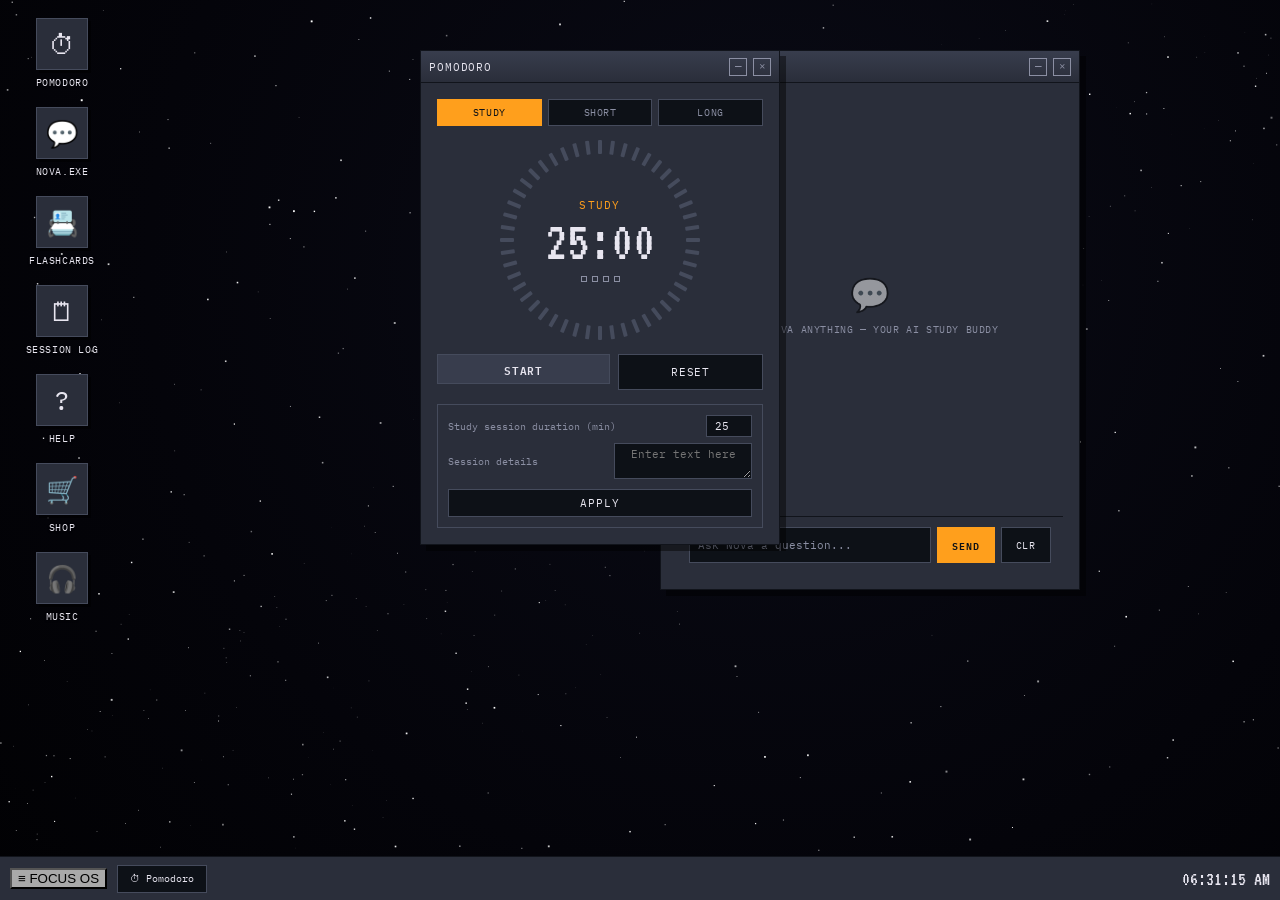
==== commit 0c087fec: "Enhance FAQ section with detailed Pomodoro explanation" ====
--- a/index2.html
+++ b/index2.html
@@ -308,7 +308,20 @@
         <div class="log-header" style="font-size: 12.5px;">Frequently Asked Questions (FAQ)</div>
         <div class="log-header">
           <b>- What is Pomodoro?</b><br>
-          <p>The pomodoro technique is a popular time management method...</p>
+          <p>The pomodoro technique is a popular time management method that enhances productivity and prevents burnout by separating work into timed intervals with short breaks in between.</p>
+          <p>It was invented in the late 1980s by a procrastination-prone Italian university student named Francesco Cirillo.</p>
+          <p>Fun fact: The technique's name can be attributed to Cirillo's tomato-shaped kitchen timer, with Pomodoro being the Italian word for tomato.</p>
+        </div>
+        <div class="log-header">
+          <b>-How can I use the Pomodoro technique?</b>
+          <br>
+          <p style="margin-bottom: 0rem;">The structure of the Pomodoro technique is as follows:</p>
+          <ol>
+            <li>Choose a simple task or part of a larger one to focus on.</li>
+            <li><b>Study Session</b> (25 minutes)</li>
+            <li><b>Short Break</b> (5 minutes)</li>
+            <li>Repeat previous two steps three more times</li>
+            <li>After completing four "Pomodoros" (Study Sessions), take a <b>Long Break</b> (15 minutes)</li>
         </div>
       </div>
     </div>
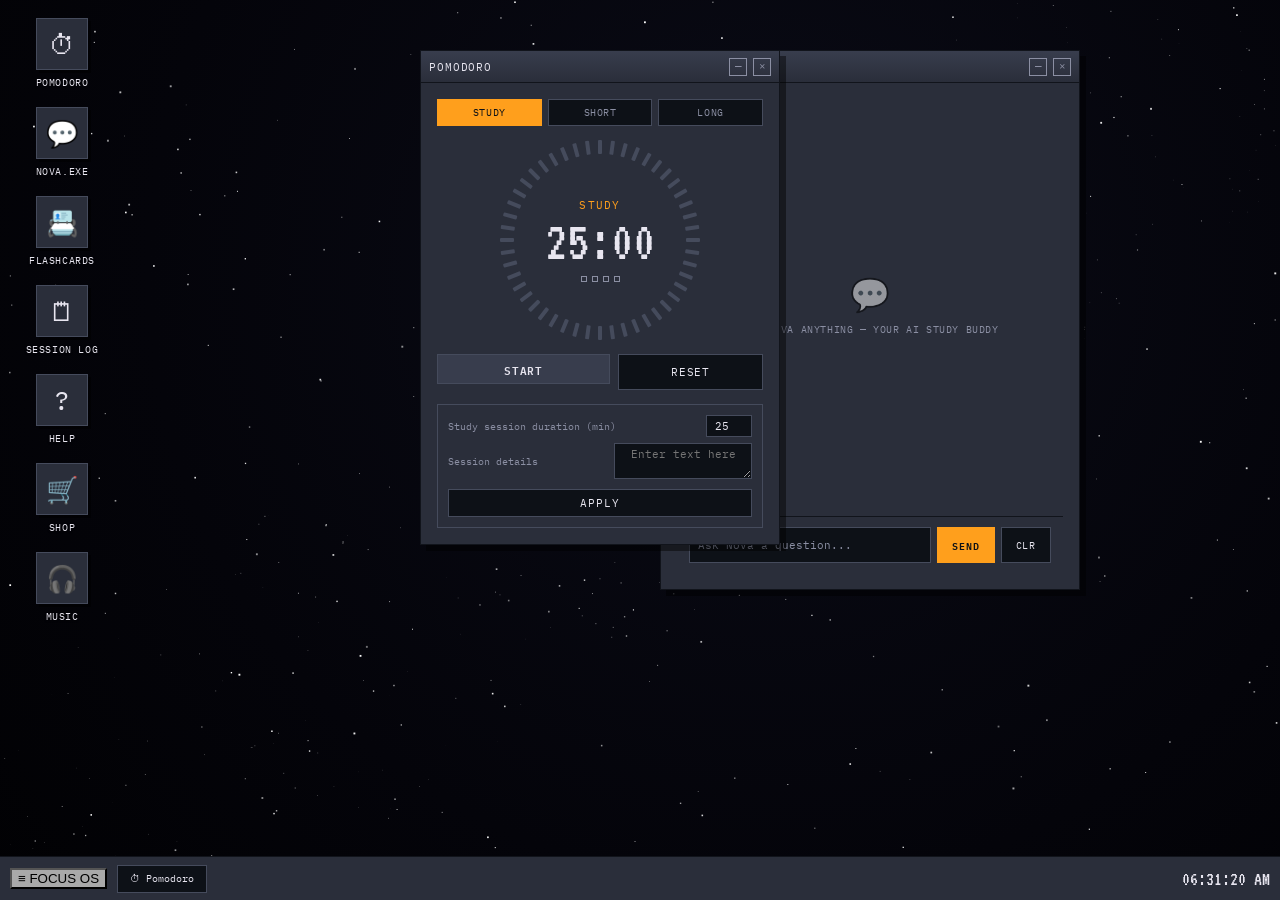
==== commit a7db484c: "Fixed merge complication for completing audio player Co-authored-by: Hima Shreyas Nagumalla <Jarvis2" ====
--- a/index2.html
+++ b/index2.html
@@ -307,7 +307,8 @@
       <div class="content">
         <div class="log-header" style="font-size: 12.5px;">Frequently Asked Questions (FAQ)</div>
         <div class="log-header">
-          <b>- What is Pomodoro?</b><br>
+          <b>- What is Pomodoro?</b>
+          <br>
           <p>The pomodoro technique is a popular time management method that enhances productivity and prevents burnout by separating work into timed intervals with short breaks in between.</p>
           <p>It was invented in the late 1980s by a procrastination-prone Italian university student named Francesco Cirillo.</p>
           <p>Fun fact: The technique's name can be attributed to Cirillo's tomato-shaped kitchen timer, with Pomodoro being the Italian word for tomato.</p>
@@ -322,6 +323,7 @@
             <li><b>Short Break</b> (5 minutes)</li>
             <li>Repeat previous two steps three more times</li>
             <li>After completing four "Pomodoros" (Study Sessions), take a <b>Long Break</b> (15 minutes)</li>
+          </ol>
         </div>
       </div>
     </div>
@@ -341,13 +343,17 @@
           <div id="player">
             <div id="song-name">Song Name</div>
             <div id="artist-name" class="log-header">Artist Name</div>
-            <button class="music-controls">⏮</button>
-            <button class="music-controls">⏸</button>
-            <button class="music-controls">⏭</button>
+            <button class="music-controls" onclick="lastSong()">⏮</button>
+            <button class="music-controls" onclick="playSong(currentIndex, true)">►⏸</button>
+            <button class="music-controls" onclick="nextSong()">⏭</button>
           </div>
-        </div>
-      </div>
-    </div>
+          <audio id="falling-behind" src="fallingbehind.wav" onended="songFinished()"></audio>
+          <audio id="from-the-start" src="fromthestart.mp3" onended="songFinished()"></audio>
+          <audio id="interstellar" src="interstellar.m4a" onended="songFinished()"></audio>
+        </div>
+      </div>
+    </div>
+  </div>
 
   </div> <div id="taskbar">
     <button id="start-btn-main" onclick="toggleStartMenu()">≡ FOCUS OS</button>
--- a/style2.css
+++ b/style2.css
@@ -524,10 +524,13 @@
 #player {
     flex-direction: column; 
     justify-items: center;
+    text-align: center;
     margin-top: 1.5rem;
 }
 
 #song-name {
+    font-size: 0.85rem;
+    margin-bottom: 0.15rem;
 }
 
 #artist-name {
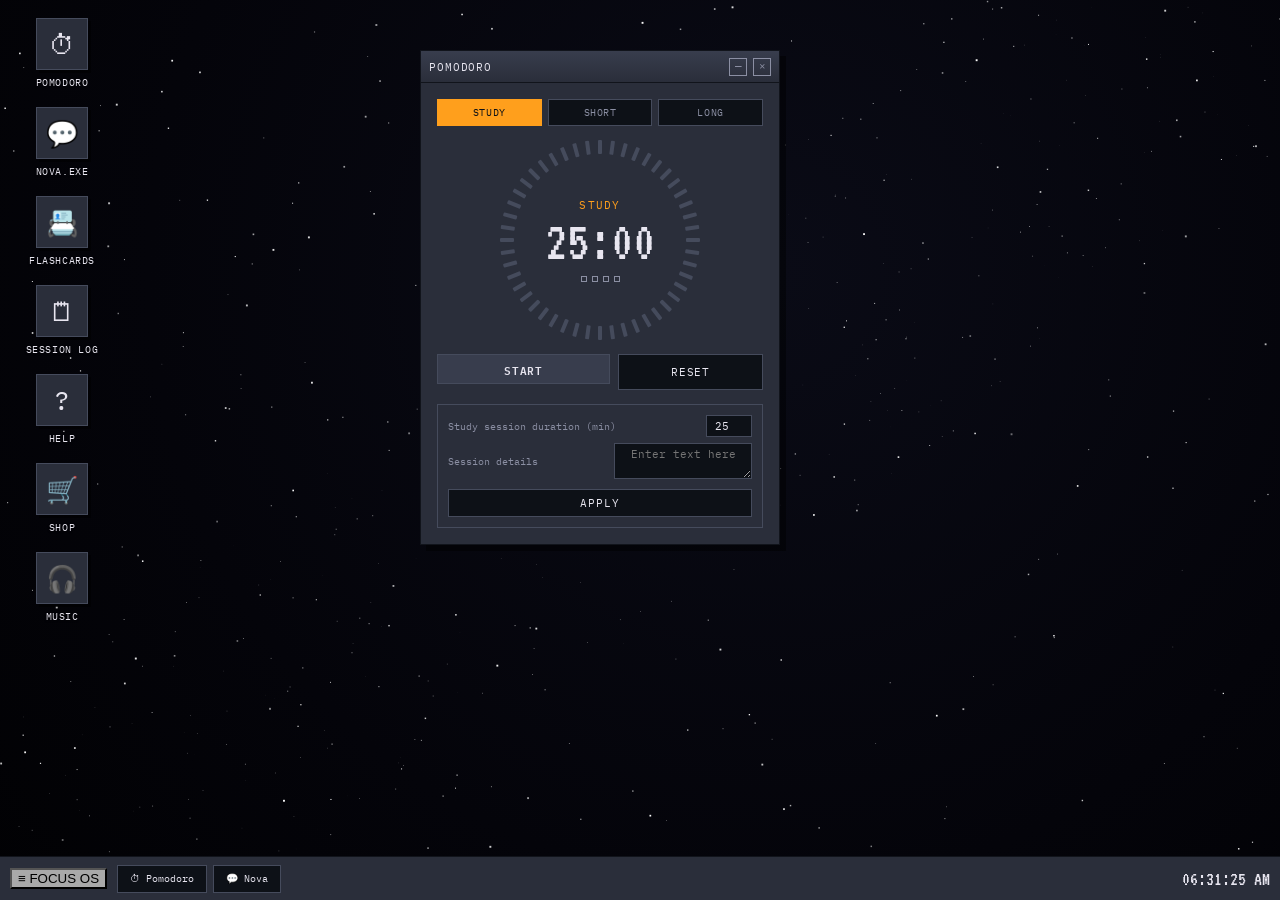
==== commit 3feea0d3: "Nova not displayed on page load and fixed flashcards app not opening" ====
--- a/index2.html
+++ b/index2.html
@@ -48,7 +48,7 @@
       background: var(--panel);
       border: 1px solid #11141b;
       box-shadow: 6px 6px 0 rgba(0,0,0,0.45);
-      display: flex; flex-direction: column;
+      display: none; flex-direction: column;
     }
     #win-nova .titlebar {
       background: linear-gradient(to bottom, var(--panel-light), var(--panel));
